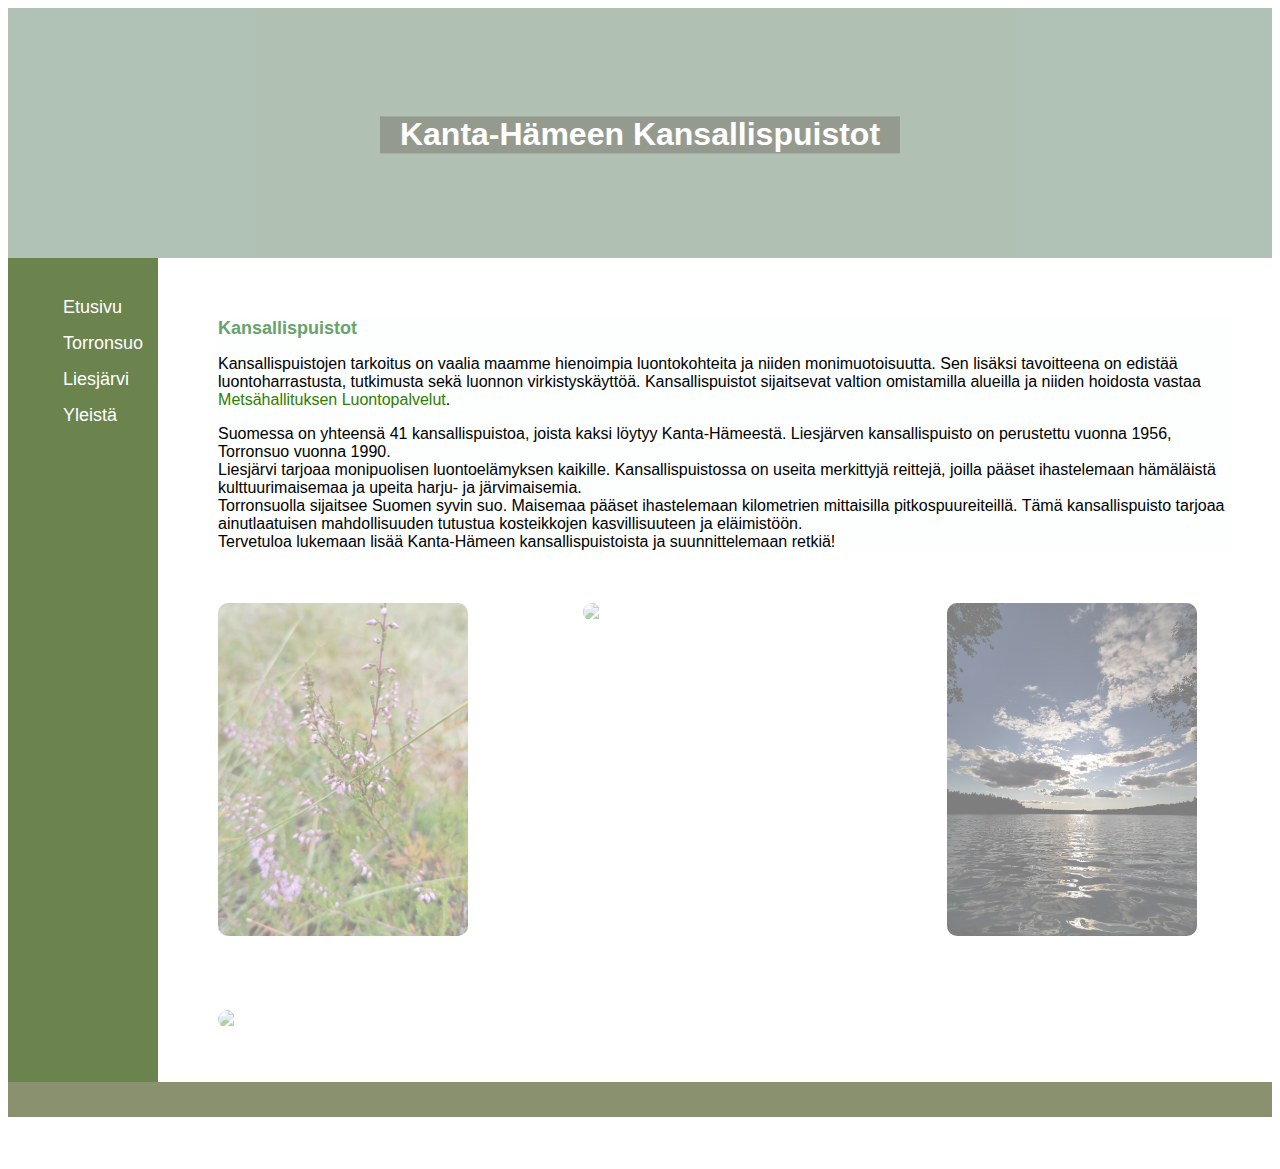
==== index.html @ 117f6421 "editti toivottavasti toimii kaikil :D" ====
<!DOCTYPE html>
<html lang="fi">
<head>
    <meta charset="UTF-8">
    <meta http-equiv="X-UA-Compatible" content="IE=edge">
    <meta name="viewport" content="width=device-width, initial-scale=1.0">
    <meta name="description" content="Kanta-Hämeen Kansallispuistot, Torronsuon kansallispuisto, Liesjärven kansallispuisto">
    <meta name="keywords" content="kansallispuisto, Torronsuo, Liesjärvi, Kanta-Häme">
    <meta name="author" content="Marika Salonen, Tiina Ylimäki, Linnea Laukkanen">
    <title>Kansallispuistot</title>
    <link href="https://cdn.jsdelivr.net/npm/bootstrap@5.3.0-alpha1/dist/css/bootstrap.min.css" rel="stylesheet" integrity="sha384-GLhlTQ8iRABdZLl6O3oVMWSktQOp6b7In1Zl3/Jr59b6EGGoI1aFkw7cmDA6j6gD" crossorigin="anonymous">
    <link rel="stylesheet" href="assets/css/general.css">
    <link rel="stylesheet" href="assets/css/linneastyle.css">
</head>
<body>
    
    <header class="image row"><a href="index.html"></a>
    
    <h1 class="headerfp">Kanta-Hämeen Kansallispuistot</h1>
    
     </header>

    <div class="main">

        <nav class="nav flex-column">
            <ul class="margin">
                <li><a href="index.html">Etusivu</a></li>
                <li><a href="page1.html">Torronsuo</a></li>
                <li><a href="page2.html">Liesjärvi</a></li>
                <li><a href="page3.html">Yleistä</a></li>
            </ul>
        </nav>
        <div class="mar">
            <article>
                <h2>Kansallispuistot</h2>
                <p> Kansallispuistojen tarkoitus on vaalia maamme hienoimpia luontokohteita ja niiden monimuotoisuutta. Sen lisäksi tavoitteena on edistää luontoharrastusta, 
                    tutkimusta sekä luonnon virkistyskäyttöä. Kansallispuistot sijaitsevat valtion omistamilla alueilla ja niiden hoidosta vastaa <a href="https://www.metsa.fi/metsahallitus/nain-toimimme/vastuualueet/luontopalvelut/" target="_blank" class="pertti">Metsähallituksen Luontopalvelut</a>.</p>
                <p> Suomessa on yhteensä 41 kansallispuistoa, joista kaksi löytyy Kanta-Hämeestä. Liesjärven kansallispuisto on perustettu vuonna 1956, Torronsuo vuonna 1990.<br>
                Liesjärvi tarjoaa monipuolisen luontoelämyksen kaikille. Kansallispuistossa on useita merkittyjä reittejä, joilla pääset ihastelemaan hämäläistä kulttuurimaisemaa ja upeita harju- ja järvimaisemia.<br>
            Torronsuolla sijaitsee Suomen syvin suo. Maisemaa pääset ihastelemaan kilometrien mittaisilla pitkospuureiteillä. Tämä kansallispuisto tarjoaa ainutlaatuisen mahdollisuuden tutustua kosteikkojen kasvillisuuteen ja eläimistöön.<br>
        Tervetuloa lukemaan lisää Kanta-Hämeen kansallispuistoista ja suunnittelemaan retkiä!</p>
            </article>
        <div class="pics flexContainer">
        
        <div class="flex-item">
            <figure class="float-none pics"><a href="page1.html" target="_blank"><img src="assets/images/Torronsuo4.jpg" alt="Kanervia" class="pics" ></a><figcaption class="figc">Torronsuo</figcaption></figure>
        </div><div class="flex-item">
            <figure class="float-none pics"><a href="page1.html" target="_blank"><img src="assets/images/Torronsuo2.jpg" alt="Pitkospuut" class="pics" ></a><figcaption class="figc">Torronsuo</figcaption></figure>
        </div><div class="flex-item">
            <figure class="float-none pics"><a href="page2.html" target="_blank"><img src="assets/images/Liesjarvi6.jpg" alt="järvimaisemia" class="pics" ></a><figcaption class="figc">Liesjärvi</figcaption></figure>
        </div><div class="flex-item">
            <figure class="float-none pics"><a href="page2.html" target="_blank"><img src="assets/images/Liesjarvi3.jpg" alt="metsäreitti" class="pics" ></a><figcaption class="figc">Liesjärvi</figcaption></figure>
        </div>
        </div>
        </div>
        </div>
        


    <footer class="row">
        <div style="clear: both;">
        <p class="eka">Tiina, Marika & Linnea @ 2023</p>
        <p class="toka">Kuvat © Marika Salonen</p>
        </div>
    </footer>

    <script src="https://cdn.jsdelivr.net/npm/bootstrap@5.3.0-alpha1/dist/js/bootstrap.bundle.min.js" integrity="sha384-w76AqPfDkMBDXo30jS1Sgez6pr3x5MlQ1ZAGC+nuZB+EYdgRZgiwxhTBTkF7CXvN" crossorigin="anonymous"></script>
</body>
</html>
---- assets/css/general.css ----
.main {
    display: flex;
    flex-direction: row;
}
header{
    background-color: rgb(89, 89, 76,.5);
    
}


h1{
    color: rgb(255, 255, 255);
    font-size:xx-large;
    font-family: Arial, Helvetica, sans-serif;
    
}

h2{
    font-size: large;
    color:rgb(103, 163, 109);
    font-family: Arial, Helvetica, sans-serif;
}

li{
    list-style: none;
    font-family: Arial, Helvetica, sans-serif;
    font-size:large;
    text-align: left;
    padding-bottom: 15px;
    
}
p{
    font-family: Arial, Helvetica, sans-serif;
}
sidebar {
    color:rgb(255, 255, 255);
    text-decoration: none;
    background-color:rgb(107, 131, 77);
    margin: 0px; 
    text-align: left;
    padding: 15px;
    display: flex;
    flex-direction: column;
}
nav {
    color:rgb(255, 255, 255);
    text-decoration: none;
    background-color:rgb(107, 131, 77);
    margin: 0px;
    text-align: left;
    padding: 15px;
    display: flex;
    flex-direction: column;
}

section {
    display: flex;
    flex-direction: column;
   
}
article {
    margin-left: 60px;
    margin-right: 40px;
    margin-top: 60px;
    background: #FDFEFE;
  }

  mar{
    margin-left: 40px;
    margin-right: 40px;
    margin-top: 40px;
  }

  footer{
    background-color:rgb(138, 145, 111);
    padding-top:  30px;
    padding-bottom: 5px;
    padding-left: 20px;
    text-align: left;
    color: rgb(255, 255, 255);
    font-size: 25px;
  }

  a {
    color:rgb(255, 255, 255);
    text-decoration: none;
}
a:hover {
    color:rgb(163, 194, 139);    
    text-decoration: none;
}
li span {
    color: #000;
    text-decoration: none;
    list-style: none;
    font-family: Arial, Helvetica, sans-serif;
    font-size:medium;
    text-align: left;
    padding-bottom: 15px;
}

.eka{
    float: left;
    margin-left: 3%;
    font-size: large;
    color: #ffffff;
}

.toka{
    float: right;
    margin-right: 3%;
    font-size: large;
    color: #ffffff;
}

ul.margin{
    margin-top: 20%;
    
}

img{
    margin: 30px;
    border-radius: 10px;
    
    
    }

    @media screen and (max-width: 800px){
        .main {
            Display: flex;
        flex-direction: column;
        }
    
        ul.margin{
            margin-top: 10%;
          
        }
        
        li{
            text-align: center;
        }
    }
---- assets/css/linneastyle.css ----
.image{
    background-color: rgb(143, 168, 149);
    background-image:url("../images/Torronsuo5.jpg");
    opacity: 0.7;
    height: 250px;
    background-repeat: no-repeat;
    background-size:cover;
    background-position: center;
    margin: 0px;
    
}
.headerfp{
    position:absolute;
    top: 125px;
    left: 50%;
    transform: translate(-50%, -80%);
    background-color: rgb(89, 89, 76,.7);
    text-align: center;
    color: rgb(255, 255, 255);
    font-size:xx-large;
    font-family: Arial, Helvetica, sans-serif;
    padding-left: 20px;
    padding-right: 20px;
    
}
a.pertti{
    color: rgb(48, 125, 0);
    
    
}
a.pertti :hover{
    color: rgb(163, 194, 139);
    
}


img.pics:hover{
    opacity: 1;
    width: 250px;
    height: auto;
    margin: 0px;
    border-radius: 10px;
    min-width: 60px;
    
}
img.pics{
    opacity: 0.5;
    width: 250px;
    height: auto;
    margin: 0px;
    border-radius: 10px;
    min-width: 60px;

}

figure.pics{
    color: transparent;
    

}
figure.pics:hover{
    color: rgb(0, 69, 7);

}

figcaption.figc{
    text-align: center;
}

.flexContainer {
    padding: 10px;
    padding: 10px;
    display: flex;
    flex-wrap: wrap;
    align-content: space-between;
    flex-direction: row;       
}
.flex-item {
    padding: 10px;
    flex: 25%;
   
  }
@media screen and (max-width: 800px){
.flexContainer {
    padding: 10px;
    padding: 10px;
    display: flex;
    flex-wrap: wrap;
    align-content: space-between;
    flex-direction: column;       
}
.pics{
    margin-left: 20px;
}
}

@media screen and (max-width: 800px){
    .main {
        Display: flex;
    flex-direction: column;
    }

    ul.margin{
        margin-top: 10%;
      
    }
    
    li{
        text-align: center;
    }
}
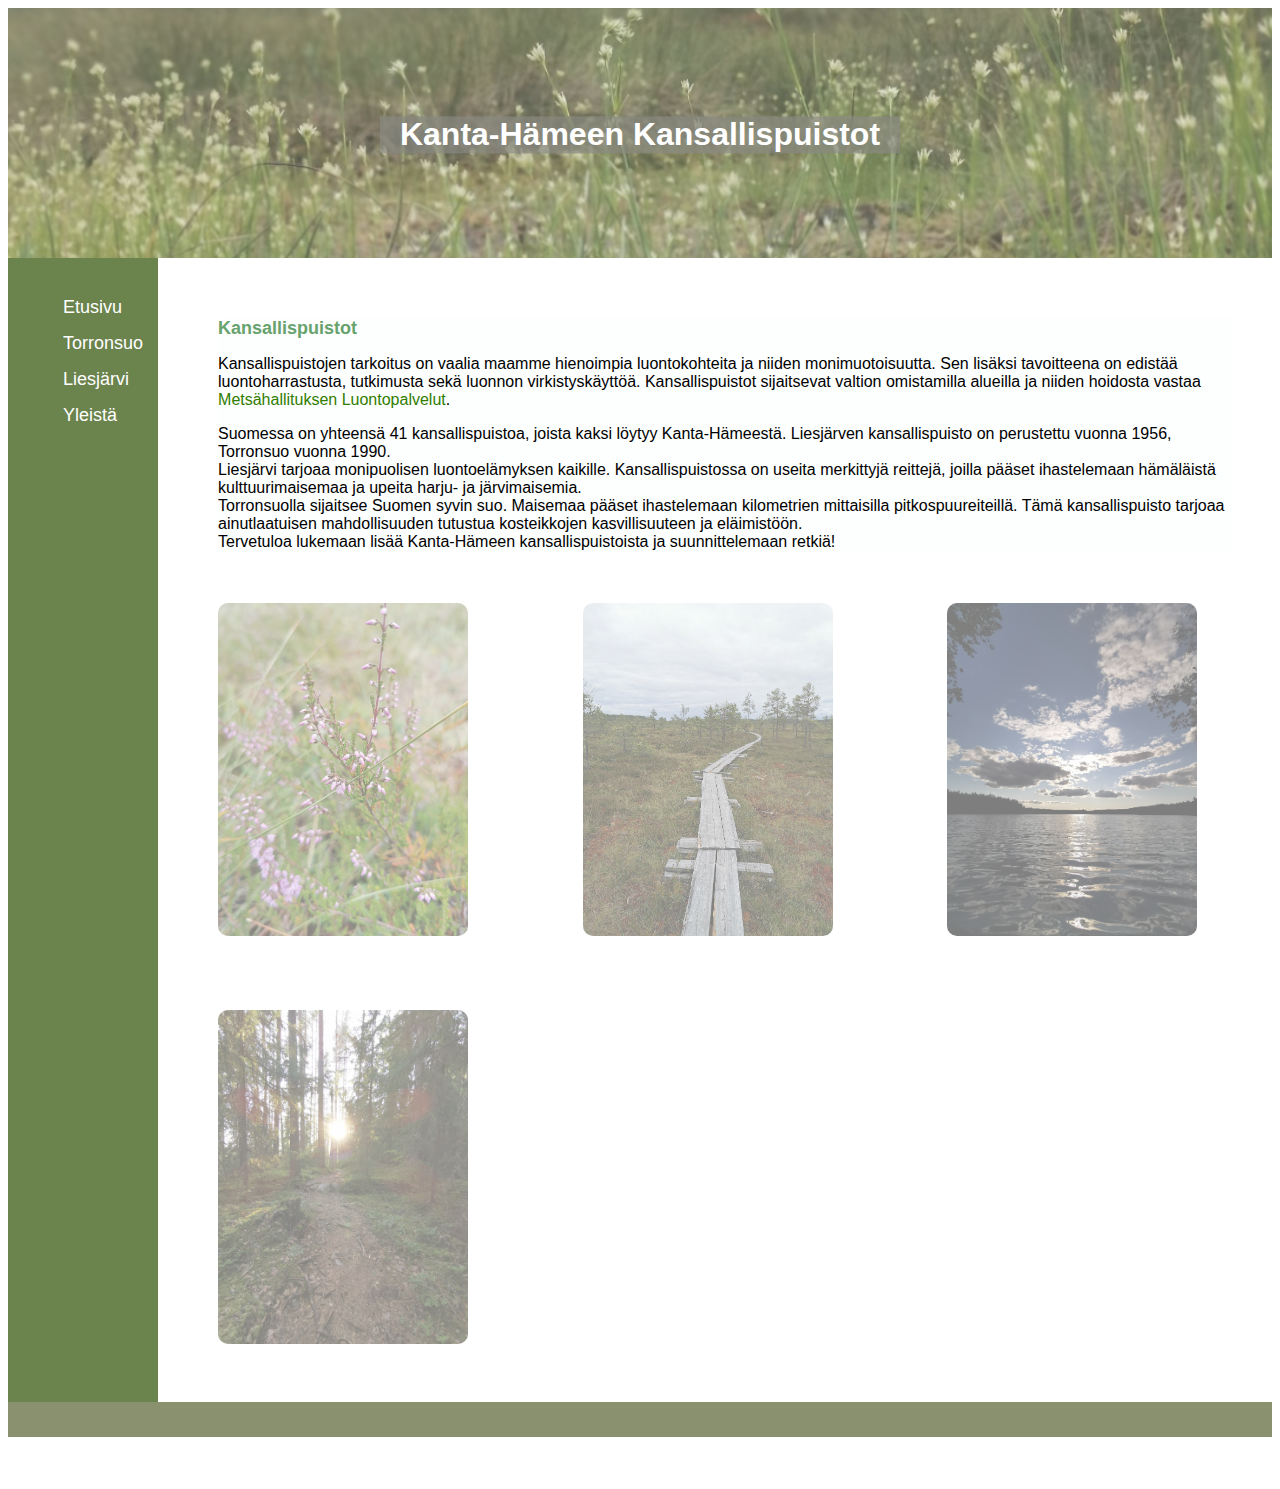
==== commit 869c566a: "korjaukset kuviin" ====
--- a/index.html
+++ b/index.html
@@ -43,13 +43,13 @@
         <div class="pics flexContainer">
         
         <div class="flex-item">
-            <figure class="float-none pics"><a href="page1.html" target="_blank"><img src="assets/images/Torronsuo4.jpg" alt="Kanervia" class="pics" ></a><figcaption class="figc">Torronsuo</figcaption></figure>
+            <figure class="float-none pics"><a href="page1.html" target="_blank"><img src="assets/images/Torronsuo4_2.jpg" alt="Kanervia" class="pics" ></a><figcaption class="figc">Torronsuo</figcaption></figure>
         </div><div class="flex-item">
-            <figure class="float-none pics"><a href="page1.html" target="_blank"><img src="assets/images/Torronsuo2.jpg" alt="Pitkospuut" class="pics" ></a><figcaption class="figc">Torronsuo</figcaption></figure>
+            <figure class="float-none pics"><a href="page1.html" target="_blank"><img src="assets/images/Torronsuo2_2.jpg" alt="Pitkospuut" class="pics" ></a><figcaption class="figc">Torronsuo</figcaption></figure>
         </div><div class="flex-item">
-            <figure class="float-none pics"><a href="page2.html" target="_blank"><img src="assets/images/Liesjarvi6.jpg" alt="järvimaisemia" class="pics" ></a><figcaption class="figc">Liesjärvi</figcaption></figure>
+            <figure class="float-none pics"><a href="page2.html" target="_blank"><img src="assets/images/Liesjarvi6_2.jpg" alt="järvimaisemia" class="pics" ></a><figcaption class="figc">Liesjärvi</figcaption></figure>
         </div><div class="flex-item">
-            <figure class="float-none pics"><a href="page2.html" target="_blank"><img src="assets/images/Liesjarvi3.jpg" alt="metsäreitti" class="pics" ></a><figcaption class="figc">Liesjärvi</figcaption></figure>
+            <figure class="float-none pics"><a href="page2.html" target="_blank"><img src="assets/images/Liesjarvi3_2.jpg" alt="metsäreitti" class="pics" ></a><figcaption class="figc">Liesjärvi</figcaption></figure>
         </div>
         </div>
         </div>
--- a/assets/css/general.css
+++ b/assets/css/general.css
@@ -139,4 +139,8 @@
         li{
             text-align: center;
         }
+
+        li.spa{
+            text-align: center;
+        }
     }
--- a/assets/css/linneastyle.css
+++ b/assets/css/linneastyle.css
@@ -1,6 +1,6 @@
 .image{
     background-color: rgb(143, 168, 149);
-    background-image:url("../images/Torronsuo5.jpg");
+    background-image:url("../images/Torronsuo5_2.jpg");
     opacity: 0.7;
     height: 250px;
     background-repeat: no-repeat;
@@ -28,7 +28,7 @@
     
     
 }
-a.pertti :hover{
+a.pertti:hover{
     color: rgb(163, 194, 139);
     
 }
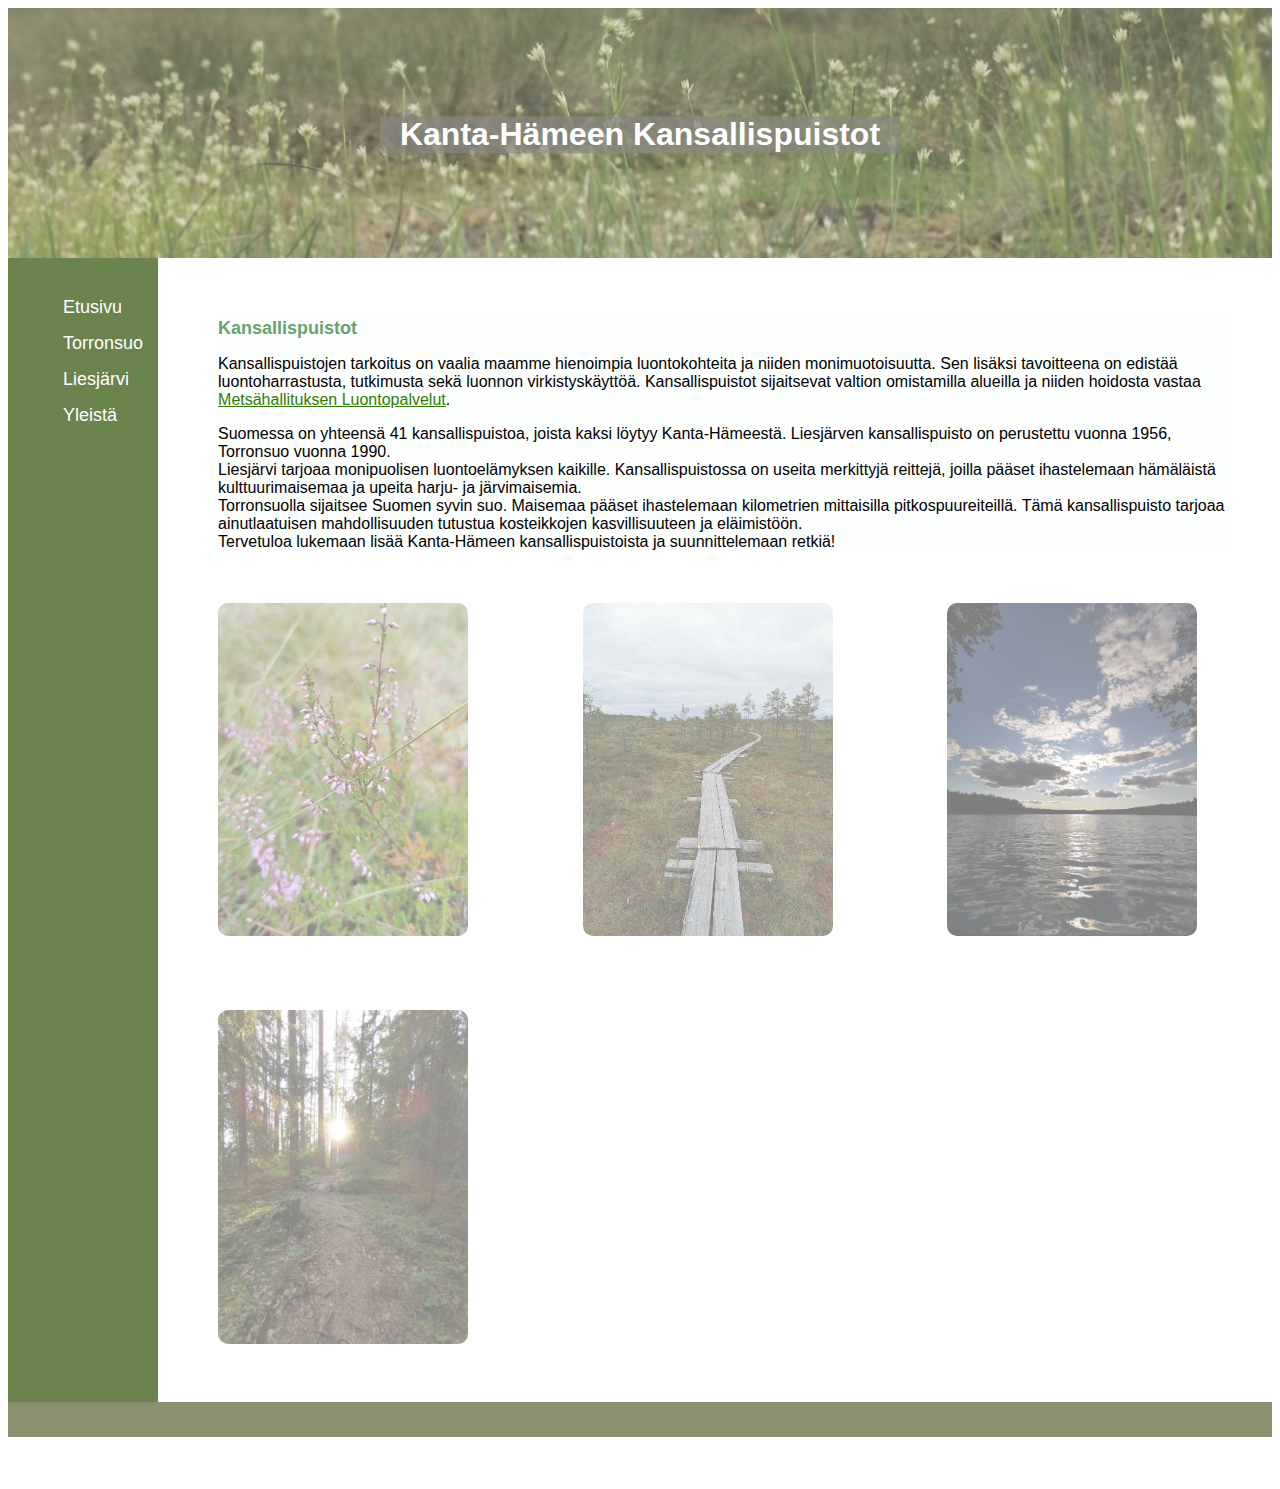
==== commit a39b1171: "toimisko nyt" ====
--- a/index.html
+++ b/index.html
@@ -34,7 +34,7 @@
             <article>
                 <h2>Kansallispuistot</h2>
                 <p> Kansallispuistojen tarkoitus on vaalia maamme hienoimpia luontokohteita ja niiden monimuotoisuutta. Sen lisäksi tavoitteena on edistää luontoharrastusta, 
-                    tutkimusta sekä luonnon virkistyskäyttöä. Kansallispuistot sijaitsevat valtion omistamilla alueilla ja niiden hoidosta vastaa <a href="https://www.metsa.fi/metsahallitus/nain-toimimme/vastuualueet/luontopalvelut/" target="_blank" class="pertti">Metsähallituksen Luontopalvelut</a>.</p>
+                    tutkimusta sekä luonnon virkistyskäyttöä. Kansallispuistot sijaitsevat valtion omistamilla alueilla ja niiden hoidosta vastaa <a class="pertti" href="https://www.metsa.fi/metsahallitus/nain-toimimme/vastuualueet/luontopalvelut/" target="_blank">Metsähallituksen Luontopalvelut</a>.</p>
                 <p> Suomessa on yhteensä 41 kansallispuistoa, joista kaksi löytyy Kanta-Hämeestä. Liesjärven kansallispuisto on perustettu vuonna 1956, Torronsuo vuonna 1990.<br>
                 Liesjärvi tarjoaa monipuolisen luontoelämyksen kaikille. Kansallispuistossa on useita merkittyjä reittejä, joilla pääset ihastelemaan hämäläistä kulttuurimaisemaa ja upeita harju- ja järvimaisemia.<br>
             Torronsuolla sijaitsee Suomen syvin suo. Maisemaa pääset ihastelemaan kilometrien mittaisilla pitkospuureiteillä. Tämä kansallispuisto tarjoaa ainutlaatuisen mahdollisuuden tutustua kosteikkojen kasvillisuuteen ja eläimistöön.<br>
--- a/assets/css/linneastyle.css
+++ b/assets/css/linneastyle.css
@@ -25,13 +25,13 @@
 }
 a.pertti{
     color: rgb(48, 125, 0);
-    
-    
-}
-a.pertti:hover{
+    text-decoration: underline;
+    }
+
+a.pertti:hover {
     color: rgb(163, 194, 139);
-    
-}
+    text-decoration: underline;
+    }
 
 
 img.pics:hover{
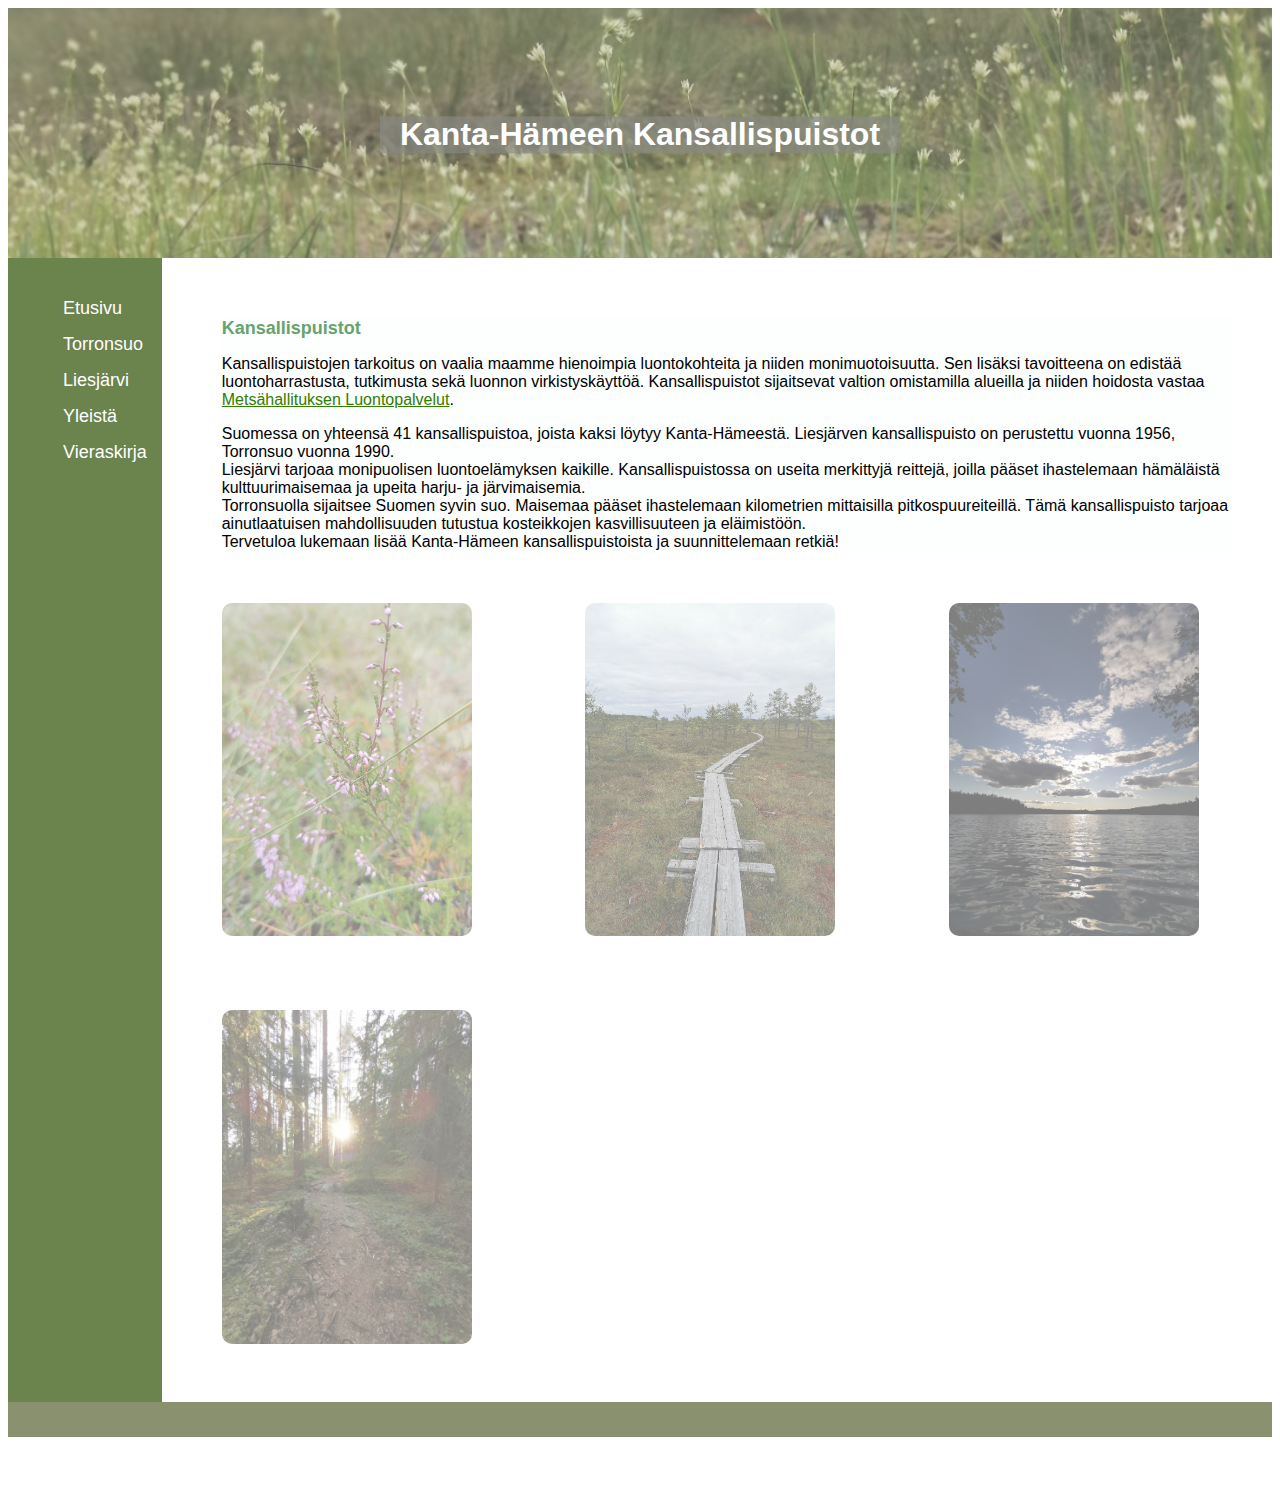
==== commit f4c1ef73: "Tiina töhöilyt" ====
--- a/index.html
+++ b/index.html
@@ -28,6 +28,7 @@
                 <li><a href="page1.html">Torronsuo</a></li>
                 <li><a href="page2.html">Liesjärvi</a></li>
                 <li><a href="page3.html">Yleistä</a></li>
+                <li><a href="page4.php">Vieraskirja</a></li>
             </ul>
         </nav>
         <div class="mar">
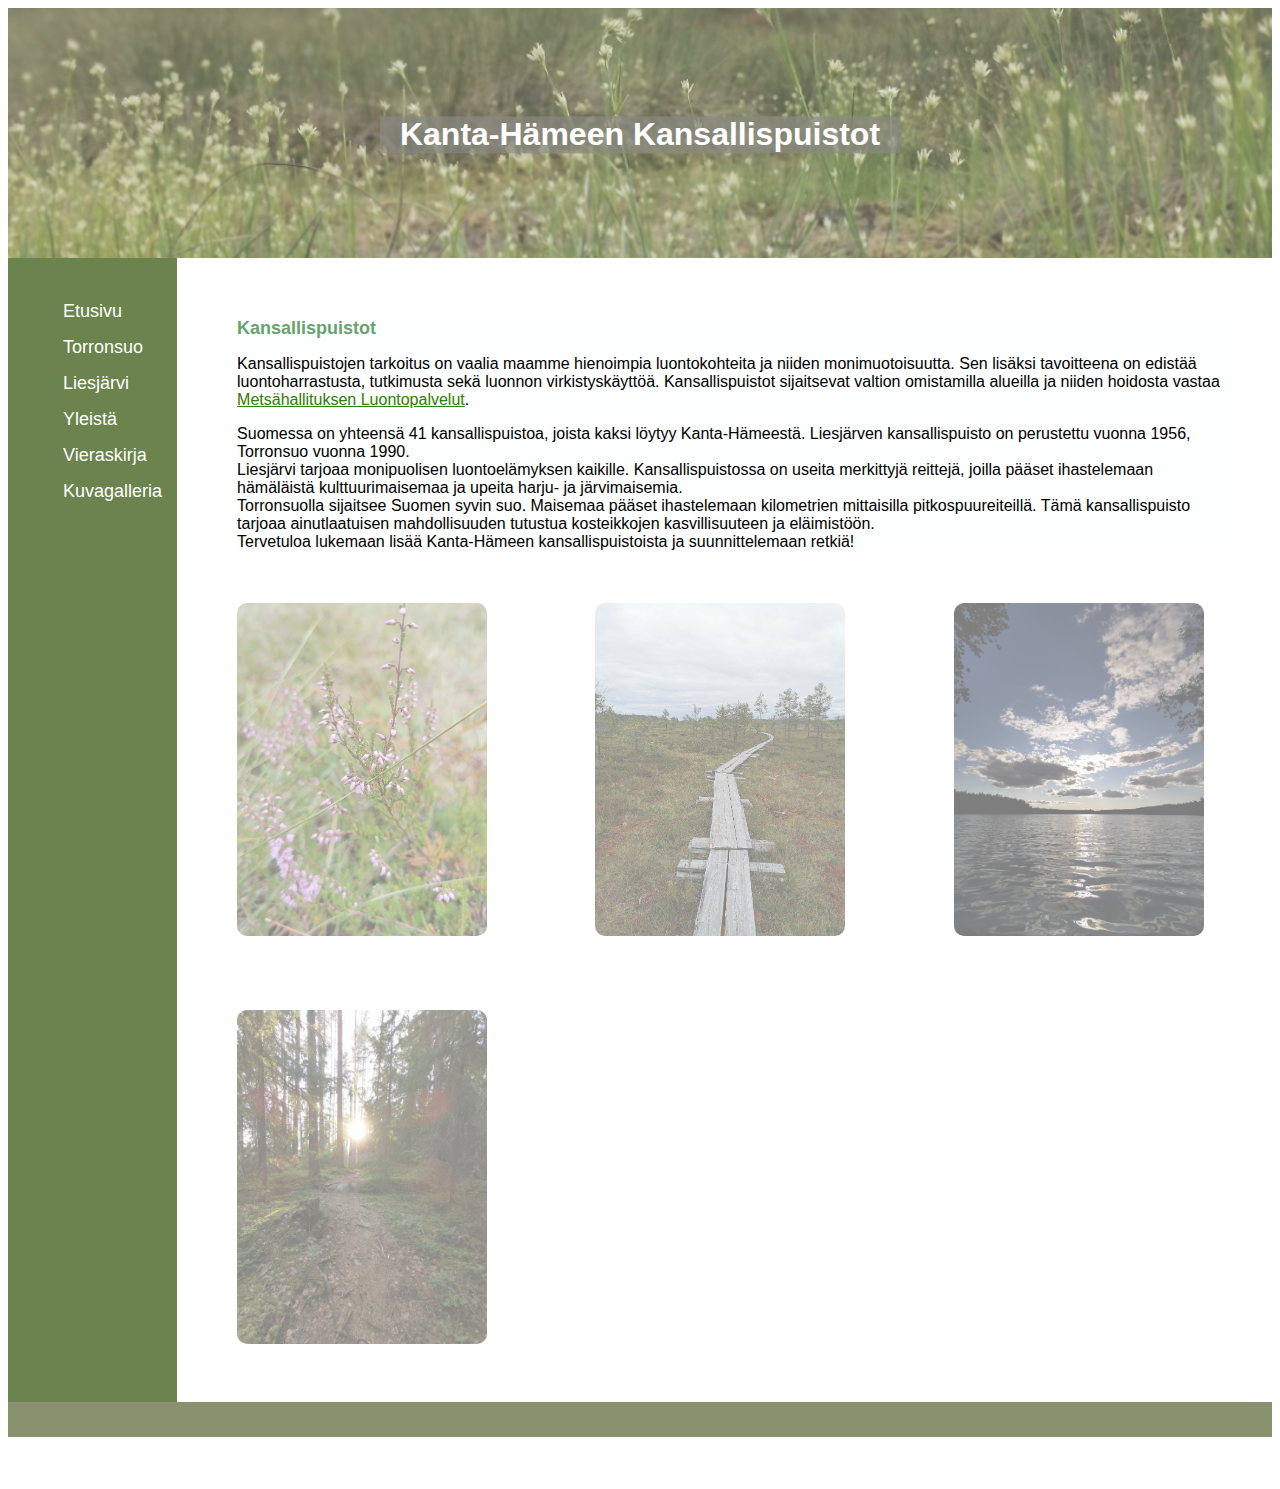
==== commit d5591a5a: "kuvagallerian laitto sekä sen linkit kaikil sivul" ====
--- a/index.html
+++ b/index.html
@@ -29,6 +29,7 @@
                 <li><a href="page2.html">Liesjärvi</a></li>
                 <li><a href="page3.html">Yleistä</a></li>
                 <li><a href="page4.php">Vieraskirja</a></li>
+                <li><a href="kuvagalleria/gallery.php">Kuvagalleria</a></li>
             </ul>
         </nav>
         <div class="mar">
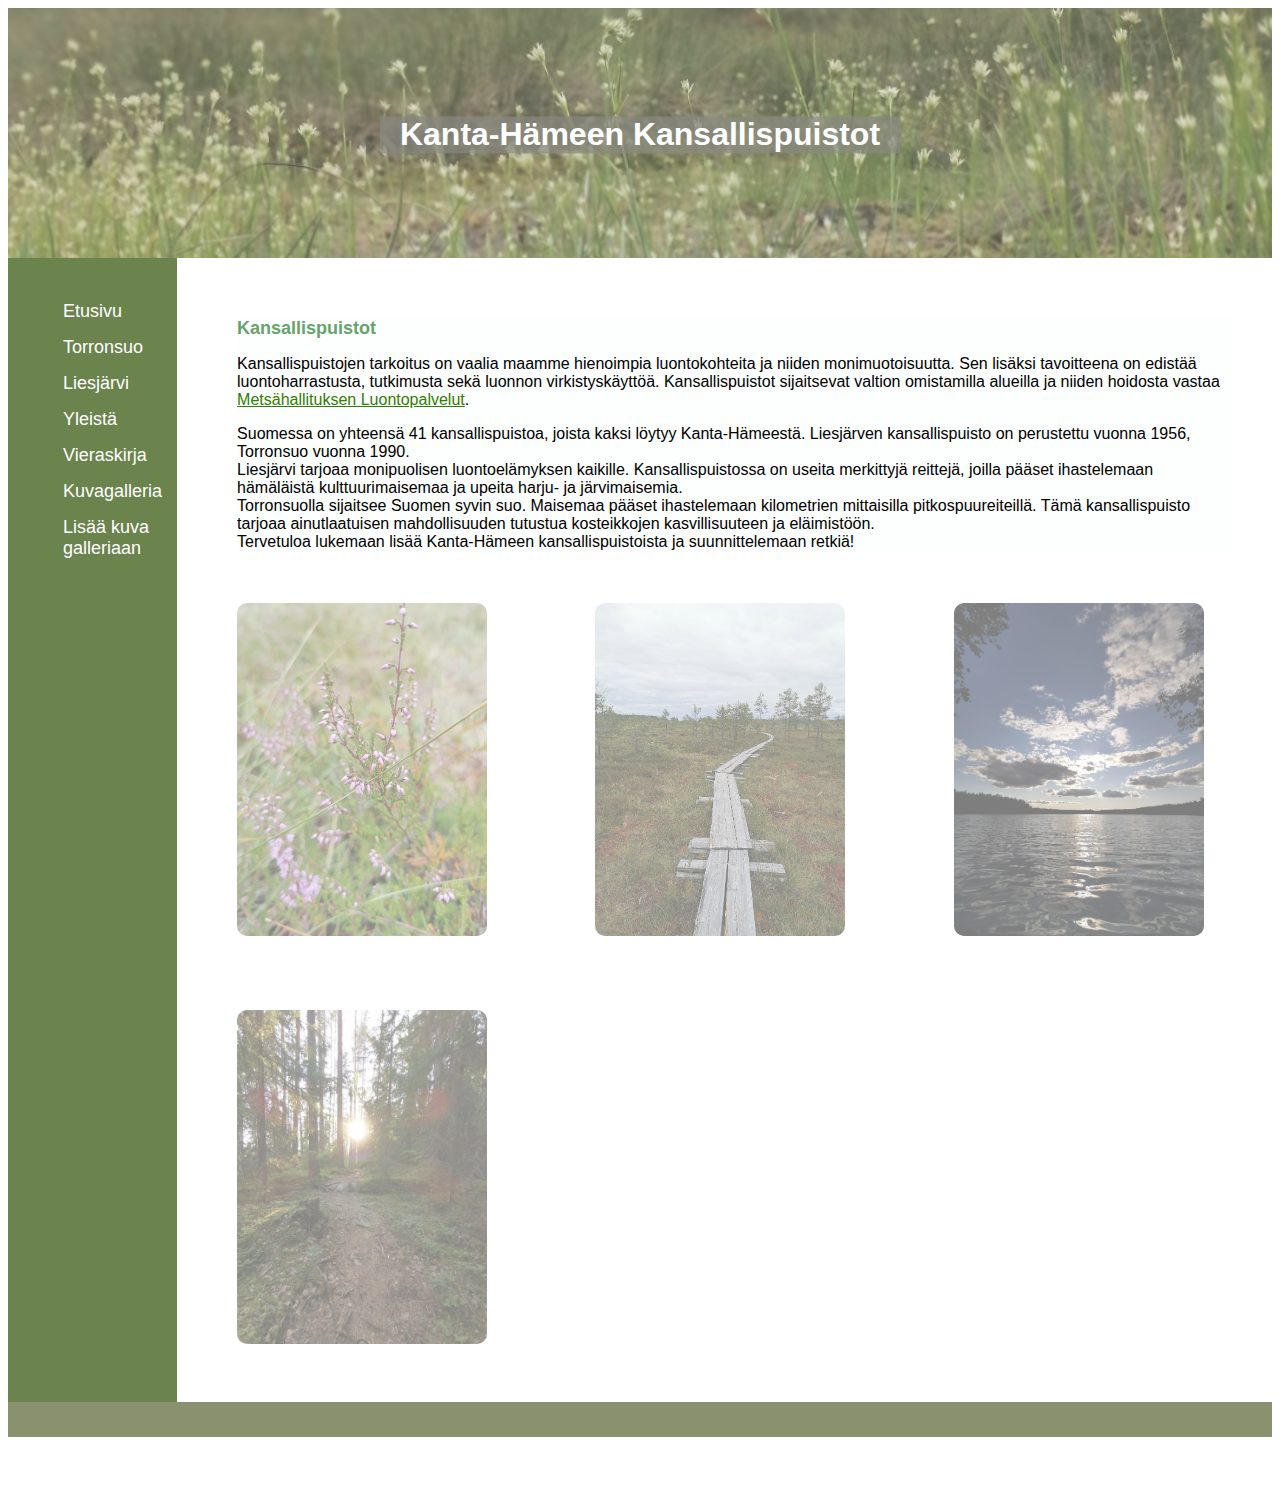
==== commit 01b26122: "naviin lisää kuva" ====
--- a/index.html
+++ b/index.html
@@ -14,56 +14,92 @@
 </head>
 <body>
     
+    <!-- header etusivulle -->
     <header class="image row"><a href="index.html"></a>
     
     <h1 class="headerfp">Kanta-Hämeen Kansallispuistot</h1>
     
      </header>
 
+    <!-- mainin alku -->
     <div class="main">
 
+        <!-- navbarin toteutus main osion vasemmalle sivulle -->
         <nav class="nav flex-column">
+
             <ul class="margin">
+
                 <li><a href="index.html">Etusivu</a></li>
                 <li><a href="page1.html">Torronsuo</a></li>
                 <li><a href="page2.html">Liesjärvi</a></li>
                 <li><a href="page3.html">Yleistä</a></li>
                 <li><a href="page4.php">Vieraskirja</a></li>
                 <li><a href="kuvagalleria/gallery.php">Kuvagalleria</a></li>
+                <li><a href="../Team10/kuvagalleria/uploadlomake.php">Lisää kuva<br>galleriaan</a></li>
+
             </ul>
+
         </nav>
+
+        <!-- sivun sisalto osio -->
         <div class="mar">
+
             <article>
+
                 <h2>Kansallispuistot</h2>
                 <p> Kansallispuistojen tarkoitus on vaalia maamme hienoimpia luontokohteita ja niiden monimuotoisuutta. Sen lisäksi tavoitteena on edistää luontoharrastusta, 
                     tutkimusta sekä luonnon virkistyskäyttöä. Kansallispuistot sijaitsevat valtion omistamilla alueilla ja niiden hoidosta vastaa <a class="pertti" href="https://www.metsa.fi/metsahallitus/nain-toimimme/vastuualueet/luontopalvelut/" target="_blank">Metsähallituksen Luontopalvelut</a>.</p>
                 <p> Suomessa on yhteensä 41 kansallispuistoa, joista kaksi löytyy Kanta-Hämeestä. Liesjärven kansallispuisto on perustettu vuonna 1956, Torronsuo vuonna 1990.<br>
                 Liesjärvi tarjoaa monipuolisen luontoelämyksen kaikille. Kansallispuistossa on useita merkittyjä reittejä, joilla pääset ihastelemaan hämäläistä kulttuurimaisemaa ja upeita harju- ja järvimaisemia.<br>
-            Torronsuolla sijaitsee Suomen syvin suo. Maisemaa pääset ihastelemaan kilometrien mittaisilla pitkospuureiteillä. Tämä kansallispuisto tarjoaa ainutlaatuisen mahdollisuuden tutustua kosteikkojen kasvillisuuteen ja eläimistöön.<br>
-        Tervetuloa lukemaan lisää Kanta-Hämeen kansallispuistoista ja suunnittelemaan retkiä!</p>
+                Torronsuolla sijaitsee Suomen syvin suo. Maisemaa pääset ihastelemaan kilometrien mittaisilla pitkospuureiteillä. Tämä kansallispuisto tarjoaa ainutlaatuisen mahdollisuuden tutustua kosteikkojen kasvillisuuteen ja eläimistöön.<br>
+                Tervetuloa lukemaan lisää Kanta-Hämeen kansallispuistoista ja suunnittelemaan retkiä!</p>
+            
             </article>
-        <div class="pics flexContainer">
         
-        <div class="flex-item">
-            <figure class="float-none pics"><a href="page1.html" target="_blank"><img src="assets/images/Torronsuo4_2.jpg" alt="Kanervia" class="pics" ></a><figcaption class="figc">Torronsuo</figcaption></figure>
-        </div><div class="flex-item">
-            <figure class="float-none pics"><a href="page1.html" target="_blank"><img src="assets/images/Torronsuo2_2.jpg" alt="Pitkospuut" class="pics" ></a><figcaption class="figc">Torronsuo</figcaption></figure>
-        </div><div class="flex-item">
-            <figure class="float-none pics"><a href="page2.html" target="_blank"><img src="assets/images/Liesjarvi6_2.jpg" alt="järvimaisemia" class="pics" ></a><figcaption class="figc">Liesjärvi</figcaption></figure>
-        </div><div class="flex-item">
-            <figure class="float-none pics"><a href="page2.html" target="_blank"><img src="assets/images/Liesjarvi3_2.jpg" alt="metsäreitti" class="pics" ></a><figcaption class="figc">Liesjärvi</figcaption></figure>
+            <!-- sivun kuvien laitto. -->
+            <div class="pics flexContainer">
+        
+                <div class="flex-item">
+
+                    <figure class="float-none pics"><a href="page1.html" target="_blank"><img src="assets/images/Torronsuo4_2.jpg" alt="Kanervia" class="pics" ></a><figcaption class="figc">Torronsuo</figcaption></figure>
+                    
+                </div>
+                
+                <div class="flex-item">
+                    
+                    <figure class="float-none pics"><a href="page1.html" target="_blank"><img src="assets/images/Torronsuo2_2.jpg" alt="Pitkospuut" class="pics" ></a><figcaption class="figc">Torronsuo</figcaption></figure>
+                
+                </div>
+                
+                <div class="flex-item">
+                    
+                    <figure class="float-none pics"><a href="page2.html" target="_blank"><img src="assets/images/Liesjarvi6_2.jpg" alt="järvimaisemia" class="pics" ></a><figcaption class="figc">Liesjärvi</figcaption></figure>
+                
+                </div>
+                
+                <div class="flex-item">
+                    
+                    <figure class="float-none pics"><a href="page2.html" target="_blank"><img src="assets/images/Liesjarvi3_2.jpg" alt="metsäreitti" class="pics" ></a><figcaption class="figc">Liesjärvi</figcaption></figure>
+                
+                </div>
+            
+            </div>
+
         </div>
+    
+    <!-- mainin endi -->
+    </div>
+        
+    <!-- footer osio -->
+    <footer class="row">
+
+        <div style="clear: both;">
+
+            <p class="eka">Tiina, Marika & Linnea @ 2023</p>
+            <p class="toka">Kuvat © Marika Salonen</p>
+        
         </div>
-        </div>
-        </div>
-        
 
-
-    <footer class="row">
-        <div style="clear: both;">
-        <p class="eka">Tiina, Marika & Linnea @ 2023</p>
-        <p class="toka">Kuvat © Marika Salonen</p>
-        </div>
     </footer>
 
     <script src="https://cdn.jsdelivr.net/npm/bootstrap@5.3.0-alpha1/dist/js/bootstrap.bundle.min.js" integrity="sha384-w76AqPfDkMBDXo30jS1Sgez6pr3x5MlQ1ZAGC+nuZB+EYdgRZgiwxhTBTkF7CXvN" crossorigin="anonymous"></script>
